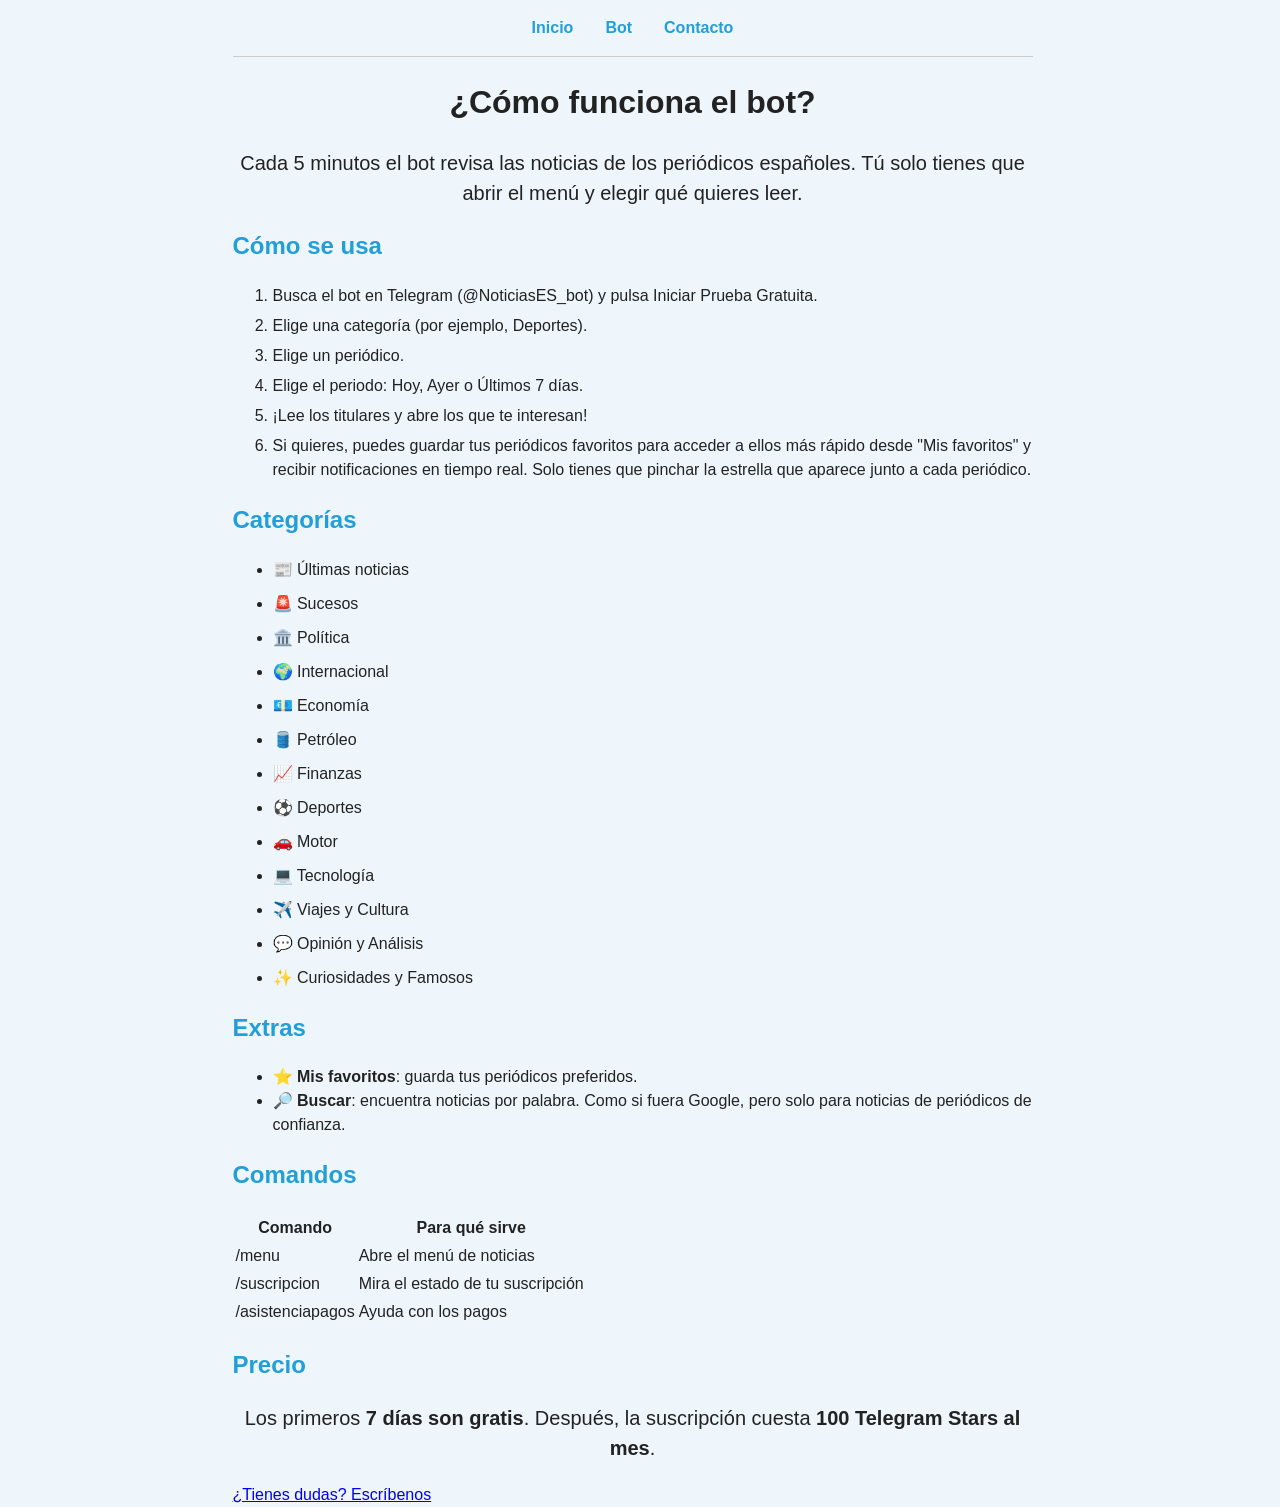
==== bot.html @ de90c1c1 "Cambio de tema - commit final" ====
<!DOCTYPE html>
<html lang="es">

<head>
    <meta charset="UTF-8">
    <meta name="viewport" content="width=device-width, initial-scale=1.0">
    <link rel="stylesheet" href="css/style.css">
    <title>NoticiasES_bot - El bot</title>
</head>

<body>
    
    <header>
        <nav>
            <ul>
                <li><a href="index.html">Inicio</a></li>
                <li><a href="bot.html">Bot</a></li>
                <li><a href="contact.html">Contacto</a></li>
            </ul>
        </nav>
    </header>
    
    <main>
        <h1>¿Cómo funciona el bot?</h1>
        
        <p>
            Cada 5 minutos el bot revisa las noticias de los periódicos españoles. Tú solo tienes que abrir el menú y elegir
            qué quieres leer.
        </p>
        
        <h2>Cómo se usa</h2>
        <ol>
            <li>Busca el bot en Telegram (@NoticiasES_bot) y pulsa Iniciar Prueba Gratuita.</li>
            <li>Elige una categoría (por ejemplo, Deportes).</li>
            <li>Elige un periódico.</li>
            <li>Elige el periodo: Hoy, Ayer o Últimos 7 días.</li>
            <li>¡Lee los titulares y abre los que te interesan!</li>
            <li>Si quieres, puedes guardar tus periódicos favoritos para acceder a ellos más rápido desde "Mis favoritos" y recibir notificaciones en tiempo real. Solo tienes que pinchar la estrella que aparece junto a cada periódico.</li>
        </ol>
        
        <h2>Categorías</h2>
        <ul class="categorias">
            <li>📰 Últimas noticias</li>
            <li>🚨 Sucesos</li>
            <li>🏛️ Política</li>
            <li>🌍 Internacional</li>
            <li>💶 Economía</li>
            <li>🛢️ Petróleo</li>
            <li>📈 Finanzas</li>
            <li>⚽ Deportes</li>
            <li>🚗 Motor</li>
            <li>💻 Tecnología</li>
            <li>✈️ Viajes y Cultura</li>
            <li>💬 Opinión y Análisis</li>
            <li>✨ Curiosidades y Famosos</li>
        </ul>
        
        <h2>Extras</h2>
        <ul>
            <li>⭐ <strong>Mis favoritos</strong>: guarda tus periódicos preferidos.</li>
            <li>🔎 <strong>Buscar</strong>: encuentra noticias por palabra. Como si fuera Google, pero solo para noticias de periódicos de confianza.</li>
        </ul>
        
        <h2>Comandos</h2>
        <table>
            <tr>
                <th>Comando</th>
                <th>Para qué sirve</th>
            </tr>
            <tr>
                <td>/menu</td>
                <td>Abre el menú de noticias</td>
            </tr>
            <tr>
                <td>/suscripcion</td>
                <td>Mira el estado de tu suscripción</td>
            </tr>
            <tr>
                <td>/asistenciapagos</td>
                <td>Ayuda con los pagos</td>
            </tr>
        </table>
        
        <h2>Precio</h2>
        <p>
            Los primeros <strong>7 días son gratis</strong>. Después, la suscripción
            cuesta <strong>100 Telegram Stars al mes</strong>.
        </p>
        
        <a href="contact.html" class="boton">¿Tienes dudas? Escríbenos</a>
    </main>
    
    
</body>

</html>
---- css/style.css ----
/* ---------- 1. BASE (todas las páginas) ---------- */

/* Reserva siempre el espacio de la barra de desplazamiento para que el menú no se mueva */
html {
    scrollbar-gutter: stable;
}

/* Fondo azul claro, fuente y márgenes laterales para el móvil */
body {
    background-color: #eef6fb;
    color: #222222;
    font-family: Arial, sans-serif;
    margin: 0;
    padding: 0 16px;
    line-height: 1.5;
}

/* Título principal centrado */
h1 {
    text-align: center;
    font-size: 24px;
}

/* Subtítulos en azul Telegram */
h2 {
    color: #229ed9;
}

/* Párrafos centrados */
main p {
    font-size: 16px;
    text-align: center;
}


/* ---------- 2. MENÚ (igual en todas las páginas) ---------- */

/* Lista del menú: elementos en horizontal y sin viñetas */
nav ul {
    list-style: none;
    display: flex;
    justify-content: center;
    gap: 16px;
    margin: 0;
    padding: 16px 0;
    border-bottom: 1px solid #cccccc;
}

/* Enlaces del menú: azul Telegram y sin subrayado */
nav a {
    color: #229ed9;
    font-weight: bold;
    text-decoration: none;
}

/* Subrayado al pasar el ratón por encima */
nav a:hover {
    text-decoration: underline;
}


/* ---------- 3. INICIO ---------- */

/* Icono de Telegram al lado del nombre del bot */
.icono {
    display: inline;
    width: 28px;
    margin: 0 8px 0 0;
    vertical-align: middle;
}

/* Captura del menú del bot: centrada y con un máximo de 300px */
.foto-menu {
    display: block;
    width: 100%;
    max-width: 300px;
    margin: 20px auto;
}


/* ---------- 4. BOT ---------- */

/* Espacio entre los elementos de la lista de categorías */
.categorias li {
    margin-bottom: 10px;
}

/* Espacio entre los pasos de la lista "Cómo se usa" */
main ol li {
    margin-bottom: 6px;
}


/* ---------- 5. CONTACTO ---------- */

/* Título del formulario centrado */
.titolo-contact {
    text-align: center;
}

/* Colores de las tres líneas del título */
.titolo-contact .verde {
    color: #1a8f4c;
}

.titolo-contact .blu {
    color: #5b42f3;
}

.titolo-contact .rojo {
    color: #850000;
}

/* Campos del formulario a todo el ancho (border-box: el padding no los hace salir) */
.input_field {
    box-sizing: border-box;
    width: 100%;
    height: 42px;
    padding: 0 0 0 12px;
}

/* Borde oscuro en el campo en el que se está escribiendo */
.input_field:focus {
    border: 1px solid transparent;
    box-shadow: 0px 0px 0px 1px #2B2B2F;
    background-color: transparent;
}

/* Contenedor del botón: lo empuja a la derecha */
.acciones {
    display: flex;
    justify-content: flex-end;
    margin-top: 15px;
}


/* ---------- 6. BOTÓN "ENVIAR" (copiado de una librería) ---------- */

/* Borde con degradado morado-azul */
button {
    align-items: center;
    background-image: linear-gradient(144deg, #af40ff, #5b42f3 50%, #00ddeb);
    border: 0;
    border-radius: 8px;
    box-shadow: rgba(151, 65, 252, 0.2) 0 15px 30px -5px;
    box-sizing: border-box;
    color: #ffffff;
    display: flex;
    font-size: 18px;
    justify-content: center;
    line-height: 1em;
    max-width: 100%;
    min-width: 140px;
    padding: 3px;
    text-decoration: none;
    user-select: none;
    -webkit-user-select: none;
    touch-action: manipulation;
    white-space: nowrap;
    cursor: pointer;
    transition: all 0.3s;
}

/* Quita el contorno del navegador al hacer clic y al pasar el ratón */
button:active,
button:hover {
    outline: 0;
}

/* Parte interior oscura del botón (necesita el <span> en el HTML) */
button span {
    background-color: rgb(5, 6, 45);
    padding: 16px 24px;
    border-radius: 6px;
    width: 100%;
    height: 100%;
    transition: 300ms;
}

/* Al pasar el ratón desaparece la parte oscura y se ve el degradado */
button:hover span {
    background: none;
}

/* Al hacer clic el botón se hace un poco más pequeño */
button:active {
    transform: scale(0.9);
}


/* ---------- 7. TABLET Y ORDENADOR (desde 768px) ---------- */

/* Siempre al final: sobrescribe las reglas de arriba */
@media (min-width: 768px) {

    /* Contenido en una columna centrada de 800px como máximo */
    body {
        max-width: 800px;
        margin: 0 auto;
    }

    /* Título más grande */
    h1 {
        font-size: 32px;
    }

    /* Texto más grande */
    main p {
        font-size: 20px;
    }

    /* Más espacio entre los elementos del menú */
    nav ul {
        gap: 32px;
    }
}
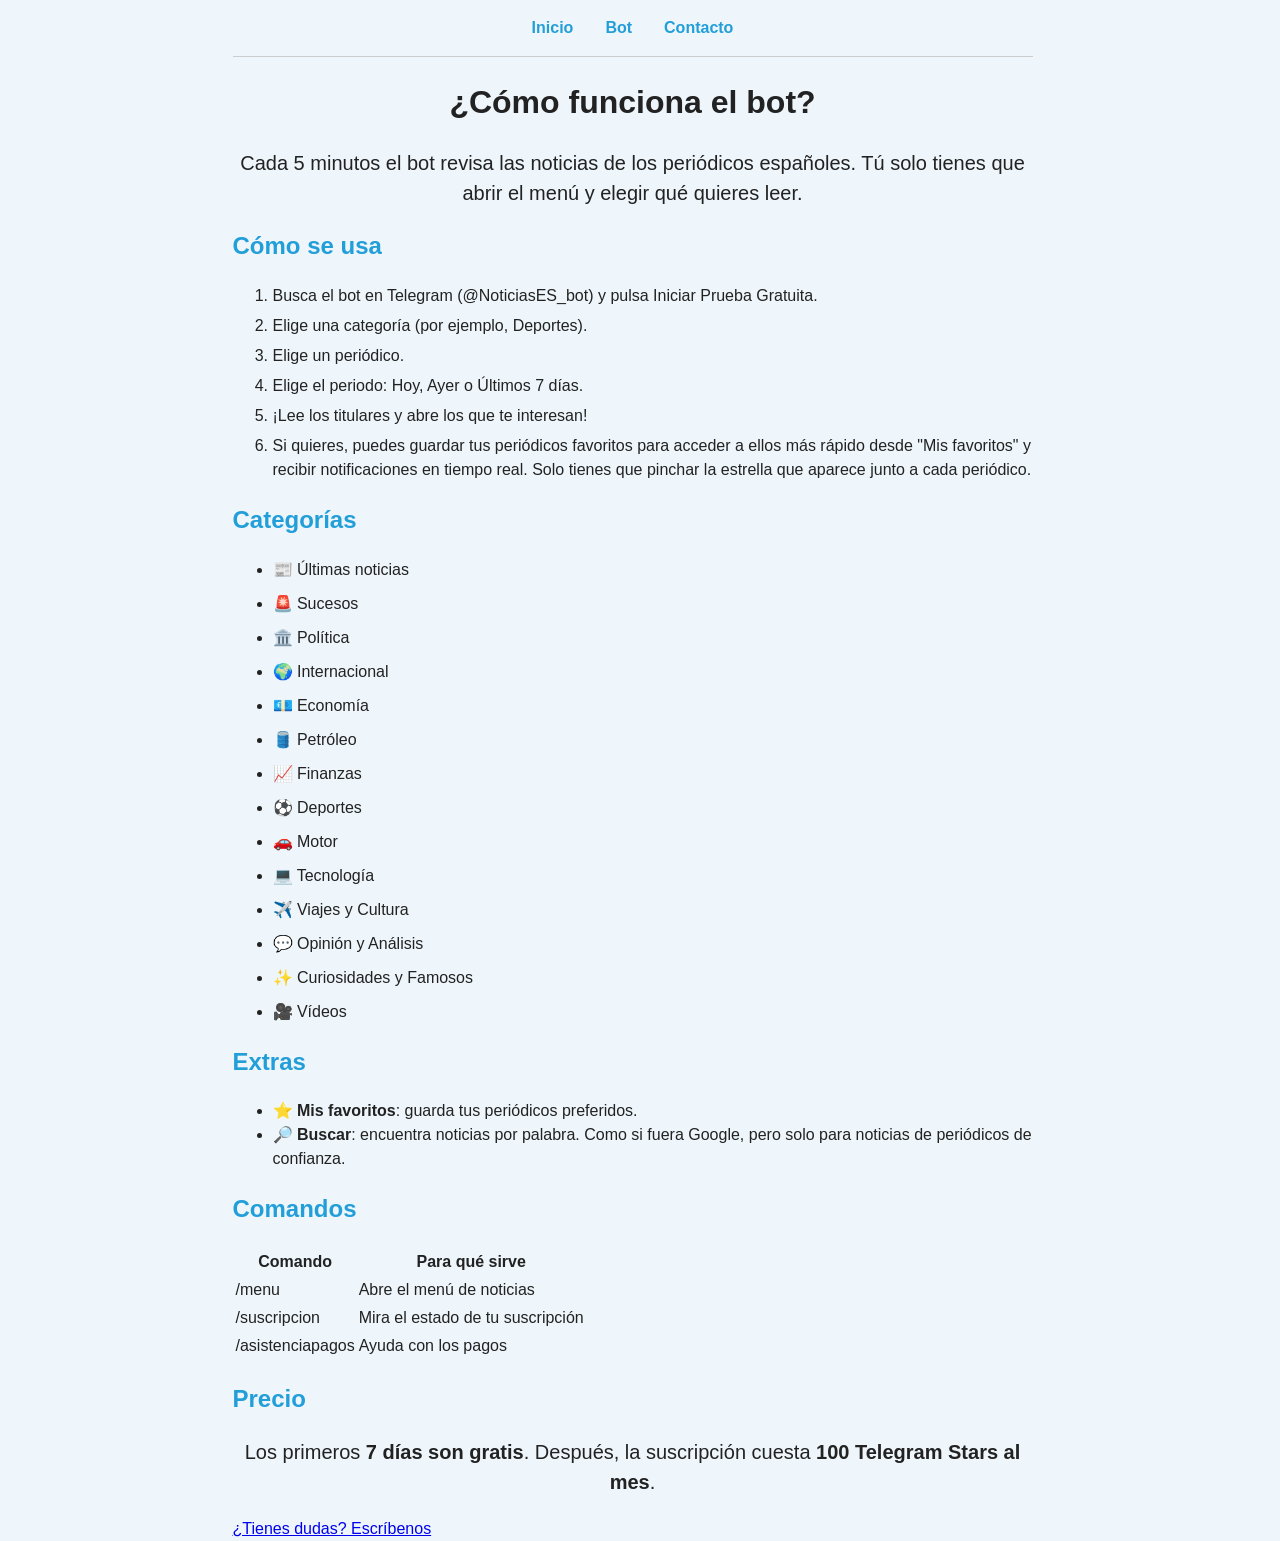
==== commit 62ec95f2: "Añadida la categoria Videos en la pagina y creado el Readme.md" ====
--- a/bot.html
+++ b/bot.html
@@ -53,6 +53,7 @@
             <li>✈️ Viajes y Cultura</li>
             <li>💬 Opinión y Análisis</li>
             <li>✨ Curiosidades y Famosos</li>
+            <li>🎥 Vídeos</li>
         </ul>
         
         <h2>Extras</h2>
